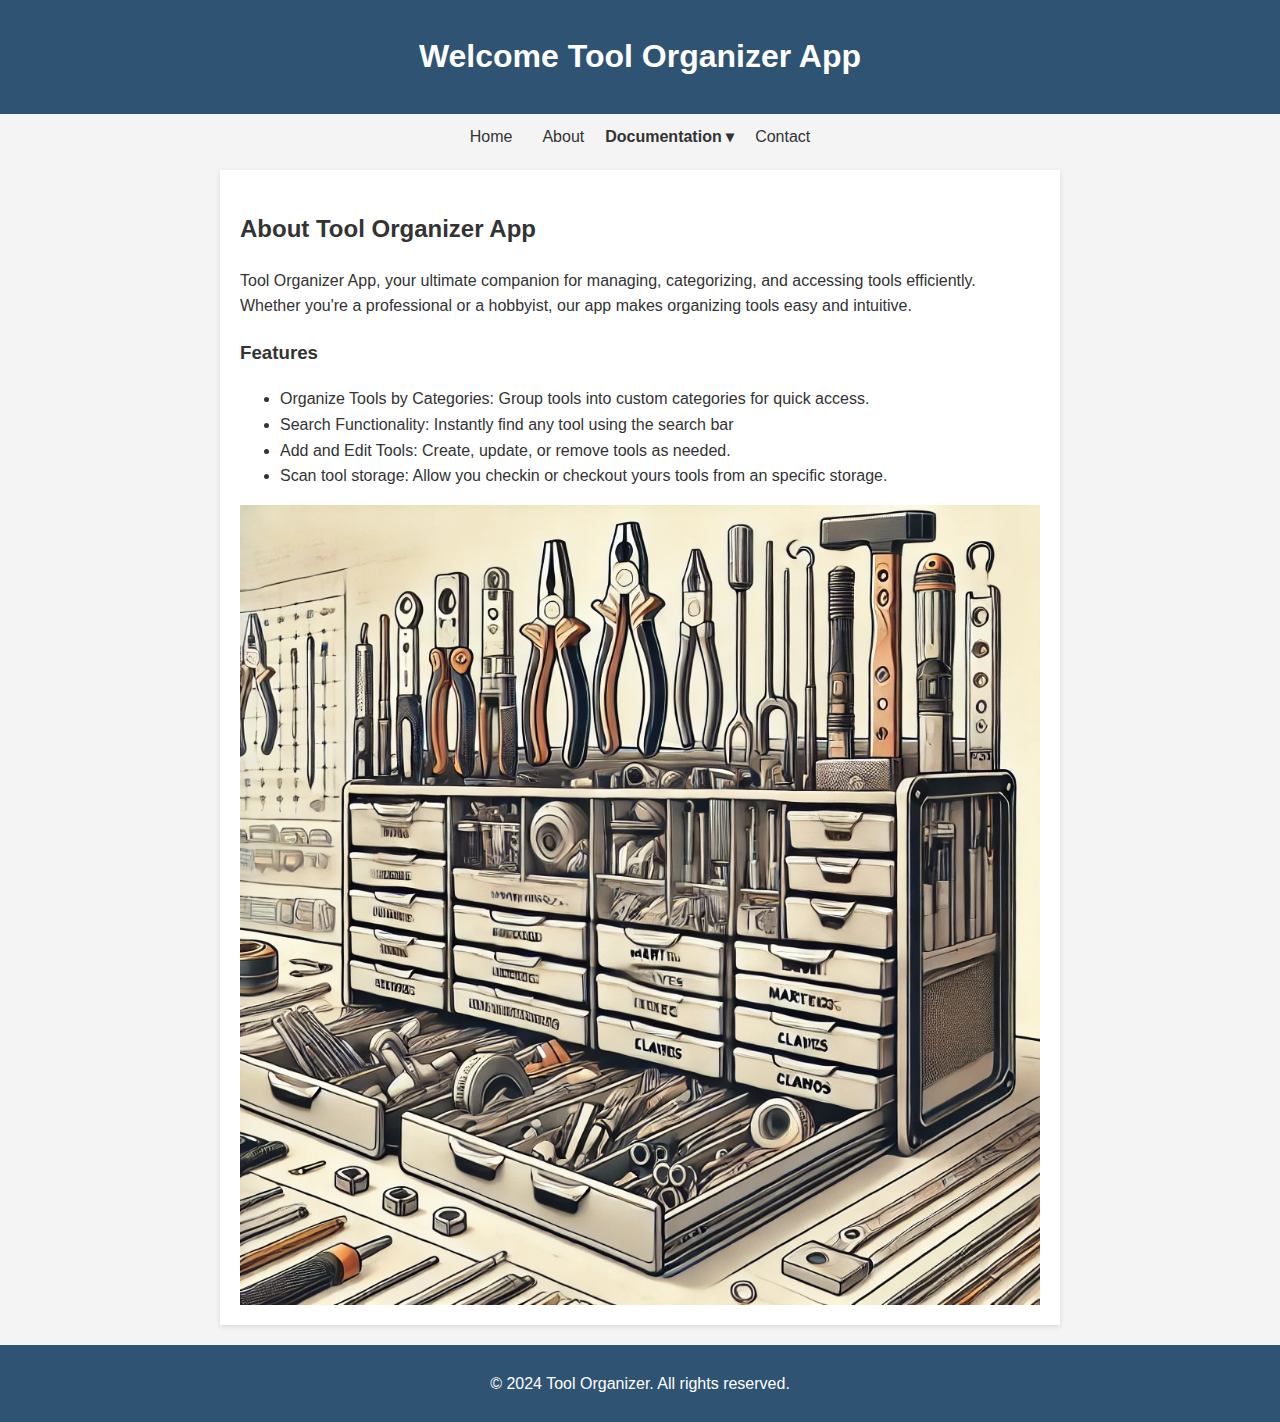
==== index.html @ d7cee141 "Adding script js" ====
<!DOCTYPE html>
<html lang="en">
<head>
    <meta charset="UTF-8">
    <meta name="viewport" content="width=device-width, initial-scale=1.0">
    <meta http-equiv="X-UA-Compatible" content="IE=edge">
    <title>Tool Organizer Intro</title>
    <link rel="icon" type="image/x-icon" href="images/favicon.ico">
    <link rel="stylesheet" href="./style.css" />
</head>
<body>

    <header>
        <h1>Welcome Tool Organizer App</h1>
    </header>

    <nav>
        <a href="index.html">Home</a>
        <a href="#about">About</a>
        <div class="dropdown">
            <button class="dropbtn">Documentation &#x25BE;</button>
            <div class="dropdown-content">
                <a href="#reset-password">Reset Password</a>
                <a href="#login">Login</a>
                <a href="#register">Register</a>
                <a href="#create-storage">Create Storage</a>
                <a href="#create-location">Create Location</a>
            </div>
        </div>
        <a href="contact.html">Contact</a>
    </nav>

    <main>
        <h2>About Tool Organizer App</h2>
        <p>Tool Organizer App, your ultimate companion for managing, categorizing, and accessing tools efficiently. Whether you're a professional or a hobbyist, our app makes organizing tools easy and intuitive.</p>

        <h3>Features</h3>
        <ul>
            <li>Organize Tools by Categories: Group tools into custom categories for quick access.</li>
            <li>Search Functionality: Instantly find any tool using the search bar</li>
            <li>Add and Edit Tools: Create, update, or remove tools as needed.</li>
            <li>Scan tool storage: Allow you checkin or checkout yours tools from an specific storage.</li>
        </ul>
        <div class="image-container">
            <img src="images/tool-organizer.jpg" alt="Image"/>
        </div>
    </main>

    <footer>
        <p>&copy; 2024 Tool Organizer. All rights reserved.</p>
    </footer>
    <script src="script.js"></script>
</body>
</html>
---- style.css ----
body {
    font-family: Arial, sans-serif;
    margin: 0;
    padding: 0;
    line-height: 1.6;
    background-color: #f4f4f4;
    color: #333;
}

header {
    background: #2F5372;
    color: #fff;
    padding: 10px 20px;
    text-align: center;
}

nav {
    margin: 10px 0;
    justify-content:center;
    display:flex;
}

    nav a {
        color: #333;
        text-decoration: none;
        margin: 0 15px;
        float:left;
    }

        nav a:hover {
            text-decoration: underline;
        }
/* Dropdown Sub-menu */
.dropdown {
    float: left;
    overflow: hidden;
}

    .dropdown .dropbtn {
        cursor: pointer;
        font-size: 16px;
        border: none;
        outline: none;
        color: #333;
        background-color: inherit;
        font-weight: bold;
    }

.dropdown-content {
    display: none;
    position: absolute;
    background-color: #f9f9f9;
    box-shadow: 0px 8px 16px 0px rgba(0,0,0,0.2);
    z-index: 1;
}

    .dropdown-content a {
        float: none;
        color: black;
        padding: 12px 16px;
        text-decoration: none;
        display: block;
        text-align: left;
    }

        .dropdown-content a:hover {
            background-color: #ddd;
        }

.dropdown:hover .dropdown-content {
    display: block;
}

main {
    padding: 20px;
    background: #fff;
    margin: 20px auto;
    max-width: 800px;
    box-shadow: 0 2px 5px rgba(0, 0, 0, 0.1);
}

footer {
    background: #2F5372;
    color: #fff;
    text-align: center;
    padding: 10px 0;
    margin-top: 20px;
}
.image-container{
    overflow:hidden;
}
.image-container img {
    height: auto;
    width: 100%;
    display: block; /* Removes bottom spacing caused by inline-block */
}

#contact-form {
    max-width: 500px;
    margin: 20px auto;
    padding: 20px;
    border: 1px solid #ccc;
    border-radius: 5px;
    background-color: #f9f9f9;
}

    #contact-form label {
        display: block;
        margin-bottom: 5px;
        font-weight: bold;
        font-size: 14px;
    }

        #contact-form label input,textarea, .form-file {
            width: 100%;
            margin-bottom: 15px;
            padding: 10px;
            border: 1px solid #ccc;
            border-radius: 4px;
            font-size: 14px;
        }

    #contact-form button {
        background-color: #007BFF;
        color: white;
        padding: 10px 15px;
        border: none;
        border-radius: 4px;
        cursor: pointer;
        font-size: 16px;
    }

        #contact-form button:hover {
           background-color:red;
        }
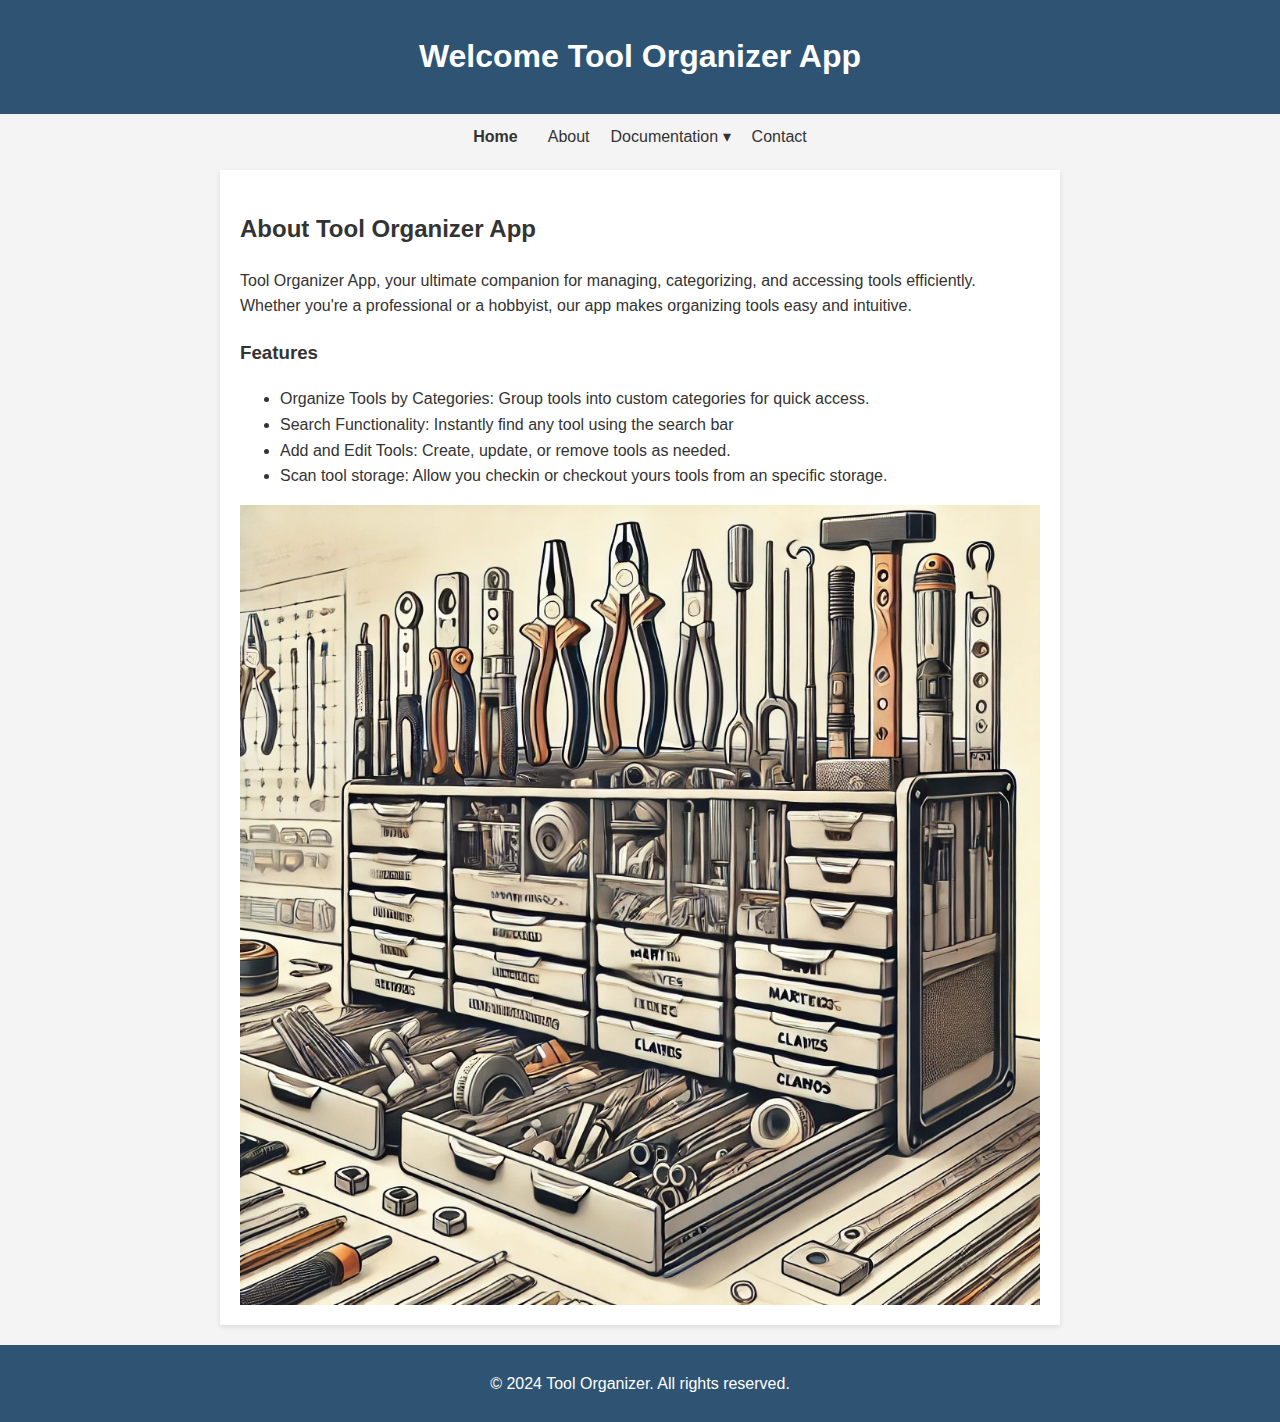
==== commit b167280a: "Adding documentation options." ====
--- a/index.html
+++ b/index.html
@@ -15,7 +15,7 @@
     </header>
 
     <nav>
-        <a href="index.html">Home</a>
+        <a href="index.html" class="current-page">Home</a>
         <a href="#about">About</a>
         <div class="dropdown">
             <button class="dropbtn">Documentation &#x25BE;</button>
--- a/style.css
+++ b/style.css
@@ -30,6 +30,9 @@
         nav a:hover {
             text-decoration: underline;
         }
+.current-page {
+    font-weight: bold;
+}
 /* Dropdown Sub-menu */
 .dropdown {
     float: left;
@@ -43,7 +46,6 @@
         outline: none;
         color: #333;
         background-color: inherit;
-        font-weight: bold;
     }
 
 .dropdown-content {
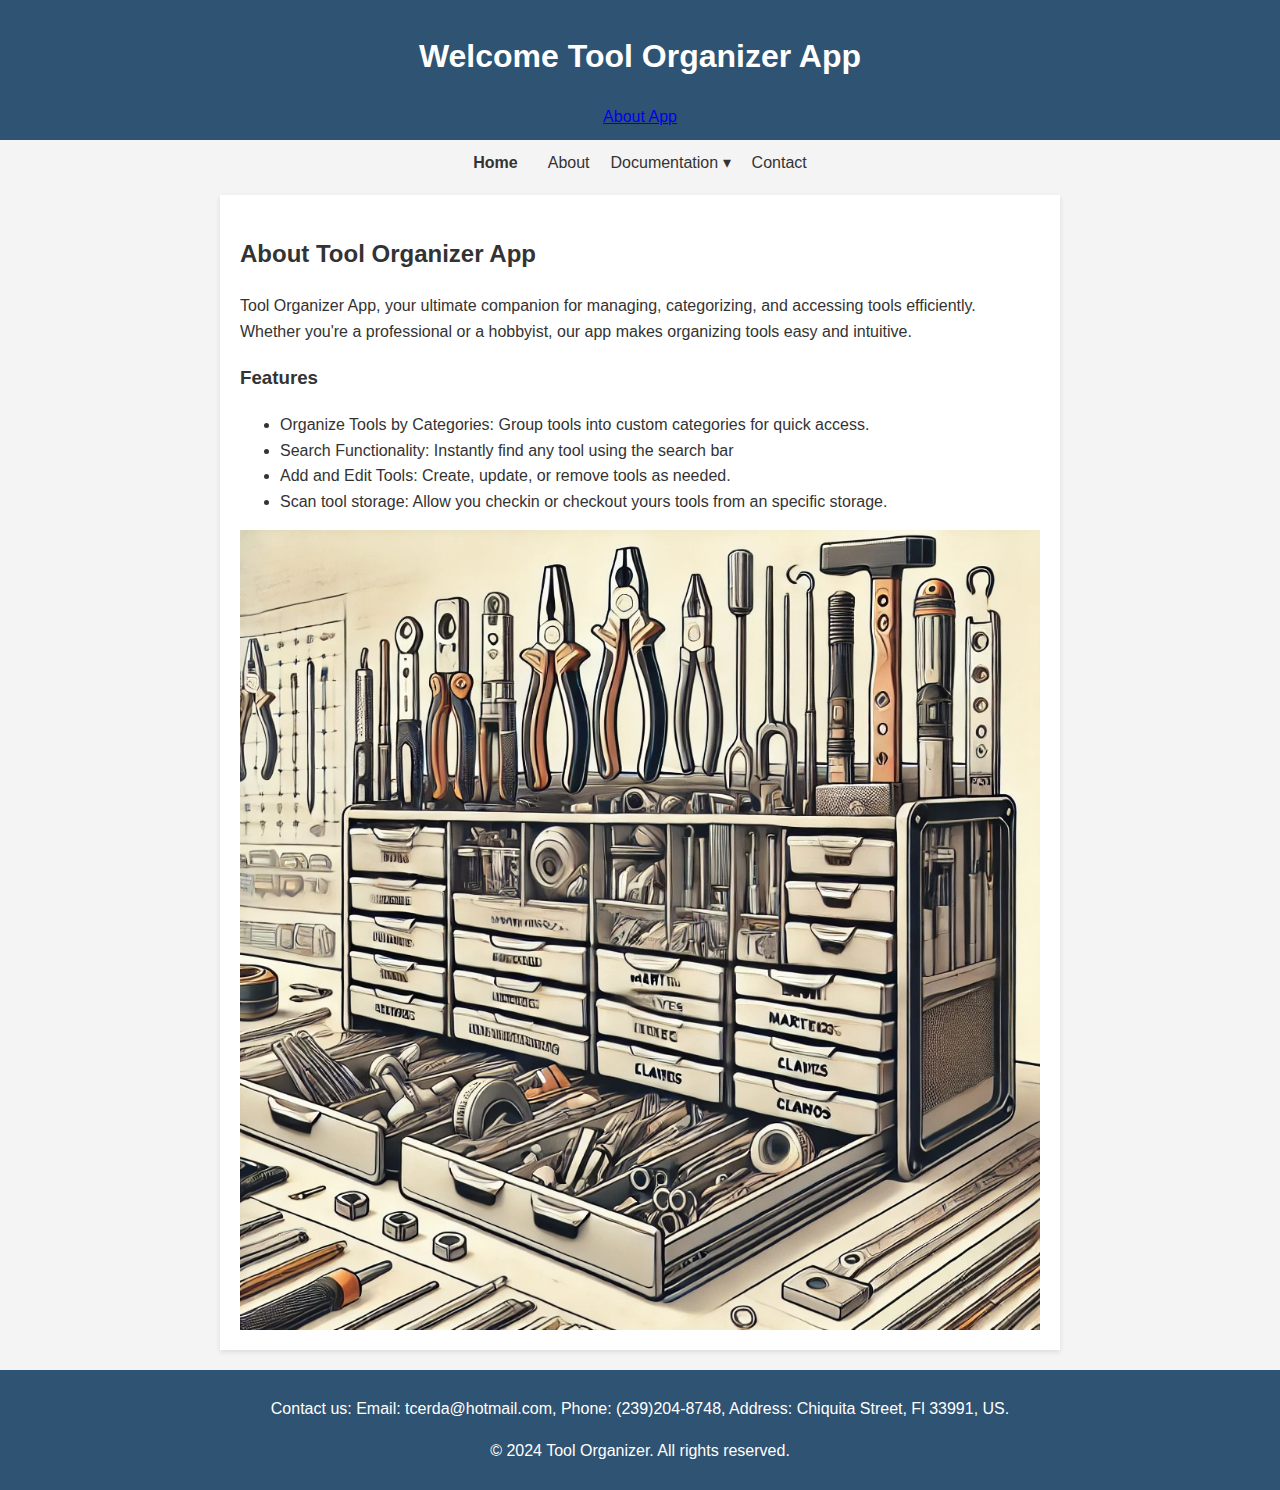
==== commit 82f357f9: "adding index context" ====
--- a/index.html
+++ b/index.html
@@ -4,7 +4,7 @@
     <meta charset="UTF-8">
     <meta name="viewport" content="width=device-width, initial-scale=1.0">
     <meta http-equiv="X-UA-Compatible" content="IE=edge">
-    <title>Tool Organizer Intro</title>
+    <title>Tool Organizer Welcome</title>
     <link rel="icon" type="image/x-icon" href="images/favicon.ico">
     <link rel="stylesheet" href="./style.css" />
 </head>
@@ -12,11 +12,12 @@
 
     <header>
         <h1>Welcome Tool Organizer App</h1>
+        <a href="about.html">About App</a>
     </header>
 
     <nav>
         <a href="index.html" class="current-page">Home</a>
-        <a href="#about">About</a>
+        <a href="about.html">About</a>
         <div class="dropdown">
             <button class="dropbtn">Documentation &#x25BE;</button>
             <div class="dropdown-content">
@@ -47,6 +48,7 @@
     </main>
 
     <footer>
+        <p>Contact us: Email: tcerda@hotmail.com, Phone: (239)204-8748, Address: Chiquita Street, Fl 33991, US.</p>
         <p>&copy; 2024 Tool Organizer. All rights reserved.</p>
     </footer>
     <script src="script.js"></script>
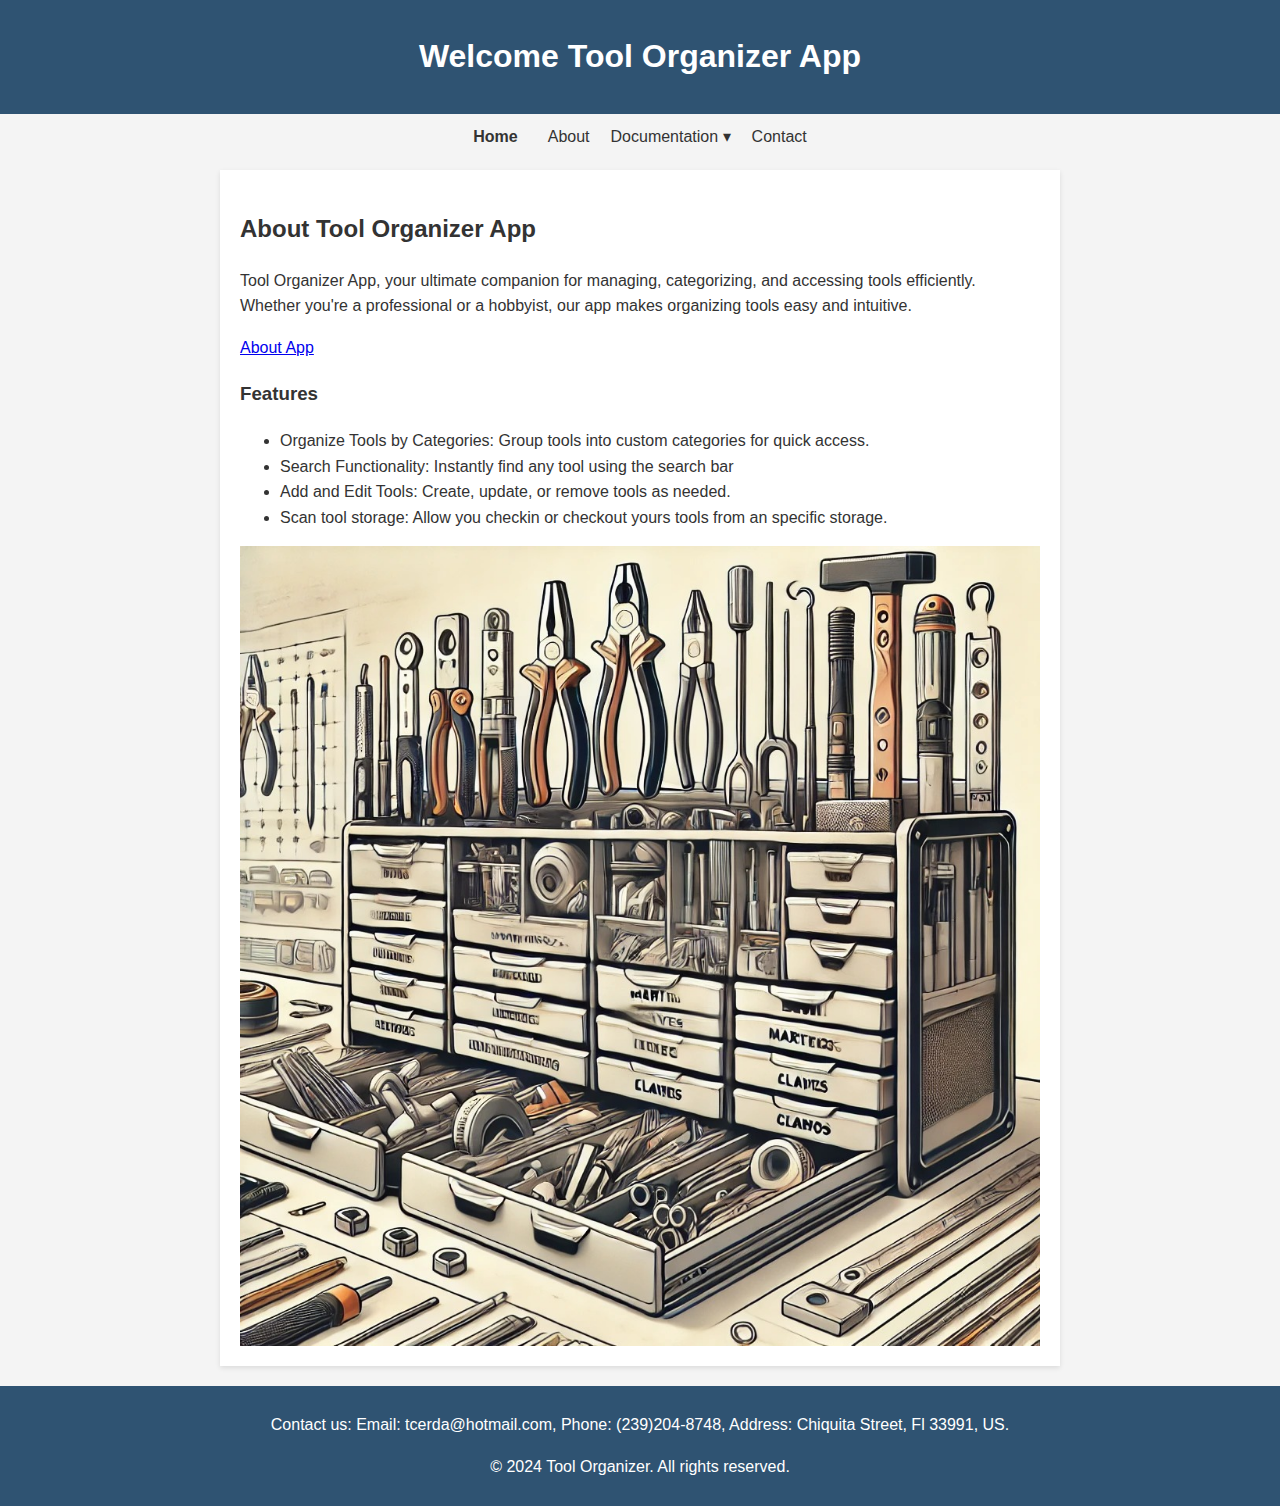
==== commit b4f9b5a6: "afsdfsda" ====
--- a/index.html
+++ b/index.html
@@ -12,7 +12,6 @@
 
     <header>
         <h1>Welcome Tool Organizer App</h1>
-        <a href="about.html">About App</a>
     </header>
 
     <nav>
@@ -34,6 +33,8 @@
     <main>
         <h2>About Tool Organizer App</h2>
         <p>Tool Organizer App, your ultimate companion for managing, categorizing, and accessing tools efficiently. Whether you're a professional or a hobbyist, our app makes organizing tools easy and intuitive.</p>
+        
+        <a href="about.html">About App</a>
 
         <h3>Features</h3>
         <ul>
@@ -43,7 +44,7 @@
             <li>Scan tool storage: Allow you checkin or checkout yours tools from an specific storage.</li>
         </ul>
         <div class="image-container">
-            <img src="images/tool-organizer.jpg" alt="Image"/>
+            <img src="images/tool-organizer.jpg" alt="Image" />
         </div>
     </main>
 
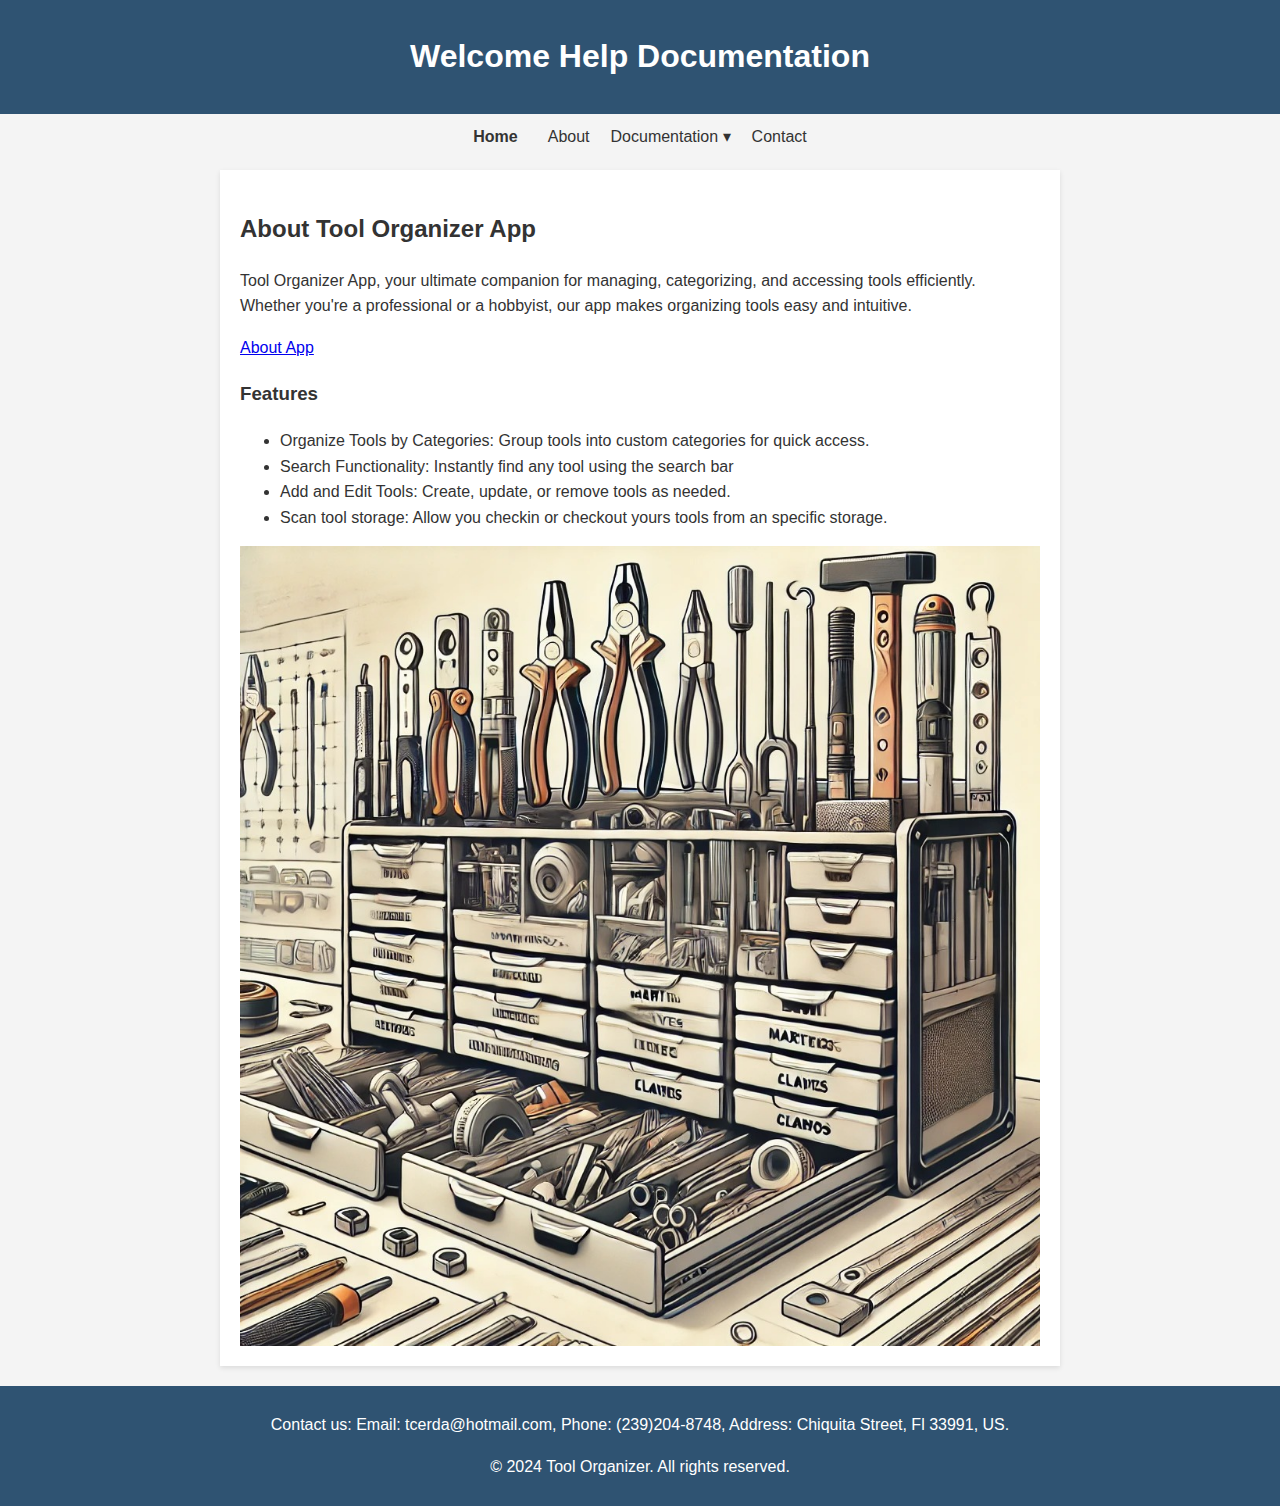
==== commit 60d36cc2: "saving file." ====
--- a/index.html
+++ b/index.html
@@ -4,14 +4,14 @@
     <meta charset="UTF-8">
     <meta name="viewport" content="width=device-width, initial-scale=1.0">
     <meta http-equiv="X-UA-Compatible" content="IE=edge">
-    <title>Tool Organizer Welcome</title>
+    <title>Help Documentation</title>
     <link rel="icon" type="image/x-icon" href="images/favicon.ico">
     <link rel="stylesheet" href="./style.css" />
 </head>
 <body>
 
     <header>
-        <h1>Welcome Tool Organizer App</h1>
+        <h1>Welcome Help Documentation</h1>
     </header>
 
     <nav>
@@ -20,11 +20,14 @@
         <div class="dropdown">
             <button class="dropbtn">Documentation &#x25BE;</button>
             <div class="dropdown-content">
-                <a href="#reset-password">Reset Password</a>
-                <a href="#login">Login</a>
-                <a href="#register">Register</a>
-                <a href="#create-storage">Create Storage</a>
-                <a href="#create-location">Create Location</a>
+                <a href="#account">Account</a>
+                <a href="#start">Start Here</a>
+                <a href="#categories">Categories</a>
+                <a href="#location">Location</a>
+                <a href="#storages">Storages</a>
+                <a href="#tools">Tools</a>
+                <a href="#scan">Scan</a>
+                <a href="#printer">Printer</a>
             </div>
         </div>
         <a href="contact.html">Contact</a>
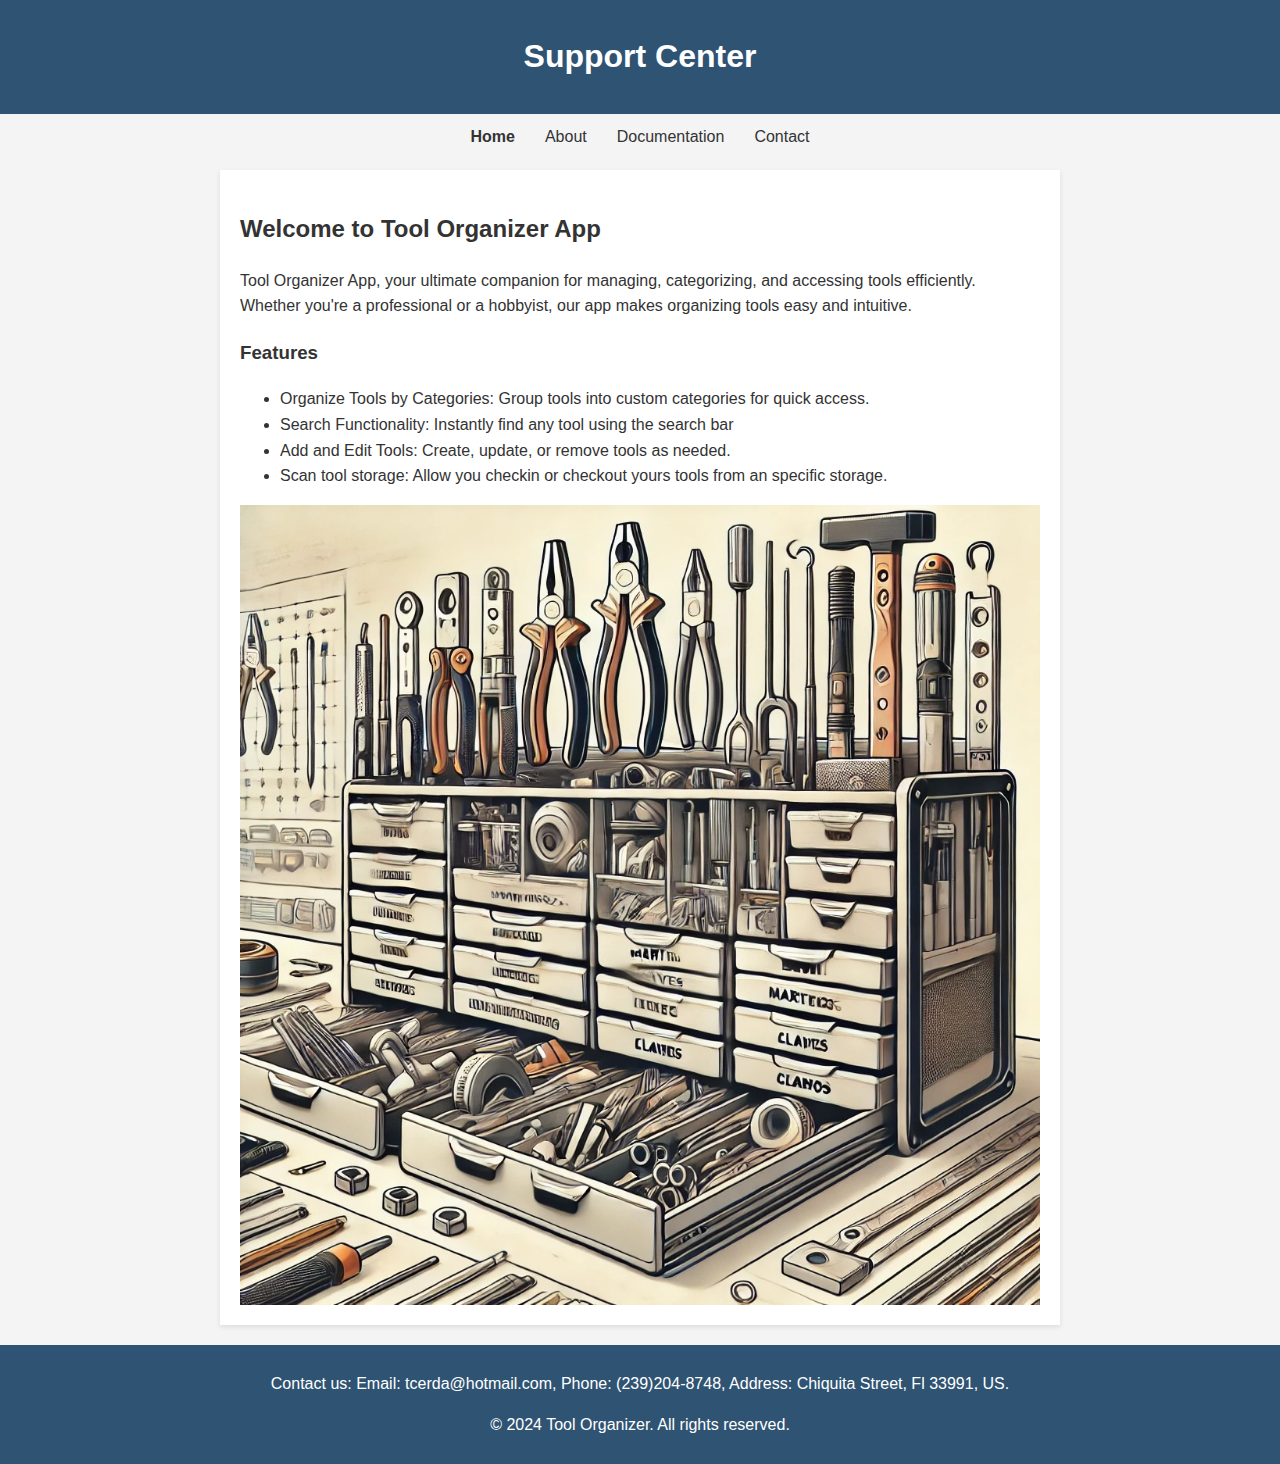
==== commit f04377fc: "Adding documentation html." ====
--- a/index.html
+++ b/index.html
@@ -4,47 +4,32 @@
     <meta charset="UTF-8">
     <meta name="viewport" content="width=device-width, initial-scale=1.0">
     <meta http-equiv="X-UA-Compatible" content="IE=edge">
-    <title>Help Documentation</title>
+    <title>Support Center</title>
     <link rel="icon" type="image/x-icon" href="images/favicon.ico">
     <link rel="stylesheet" href="./style.css" />
 </head>
 <body>
 
     <header>
-        <h1>Welcome Help Documentation</h1>
+        <h1>Support Center</h1>
     </header>
 
     <nav>
         <a href="index.html" class="current-page">Home</a>
         <a href="about.html">About</a>
-        <div class="dropdown">
-            <button class="dropbtn">Documentation &#x25BE;</button>
-            <div class="dropdown-content">
-                <a href="#account">Account</a>
-                <a href="#start">Start Here</a>
-                <a href="#categories">Categories</a>
-                <a href="#location">Location</a>
-                <a href="#storages">Storages</a>
-                <a href="#tools">Tools</a>
-                <a href="#scan">Scan</a>
-                <a href="#printer">Printer</a>
-            </div>
-        </div>
+        <a href="documentation.html">Documentation</a>
         <a href="contact.html">Contact</a>
     </nav>
 
     <main>
-        <h2>About Tool Organizer App</h2>
+        <h2>Welcome to Tool Organizer App</h2>
         <p>Tool Organizer App, your ultimate companion for managing, categorizing, and accessing tools efficiently. Whether you're a professional or a hobbyist, our app makes organizing tools easy and intuitive.</p>
-        
-        <a href="about.html">About App</a>
-
         <h3>Features</h3>
         <ul>
-            <li>Organize Tools by Categories: Group tools into custom categories for quick access.</li>
-            <li>Search Functionality: Instantly find any tool using the search bar</li>
-            <li>Add and Edit Tools: Create, update, or remove tools as needed.</li>
-            <li>Scan tool storage: Allow you checkin or checkout yours tools from an specific storage.</li>
+            <li><string>Organize Tools by Categories:</string> Group tools into custom categories for quick access.</li>
+            <li><string>Search Functionality:</string> Instantly find any tool using the search bar</li>
+            <li><string>Add and Edit Tools:</string> Create, update, or remove tools as needed.</li>
+            <li><string>Scan tool storage:</string> Allow you checkin or checkout yours tools from an specific storage.</li>
         </ul>
         <div class="image-container">
             <img src="images/tool-organizer.jpg" alt="Image" />
--- a/style.css
+++ b/style.css
@@ -98,7 +98,6 @@
 }
 
 #contact-form {
-    max-width: 500px;
     margin: 20px auto;
     padding: 20px;
     border: 1px solid #ccc;
@@ -114,7 +113,7 @@
     }
 
         #contact-form label input,textarea, .form-file {
-            width: 100%;
+            width: 97%;
             margin-bottom: 15px;
             padding: 10px;
             border: 1px solid #ccc;
@@ -135,3 +134,21 @@
         #contact-form button:hover {
            background-color:red;
         }
+
+#search-section {
+    padding: 20px;
+    text-align: center;
+    background-color: #f9f9f9;
+    border-bottom: 1px solid #ddd;
+}
+
+#search {
+    width: 97%;
+    padding: 10px;
+    border: 1px solid #ccc;
+    border-radius: 5px;
+    font-size: 16px;
+}
+.ul-numeric li {
+    list-style-type: decimal;
+}